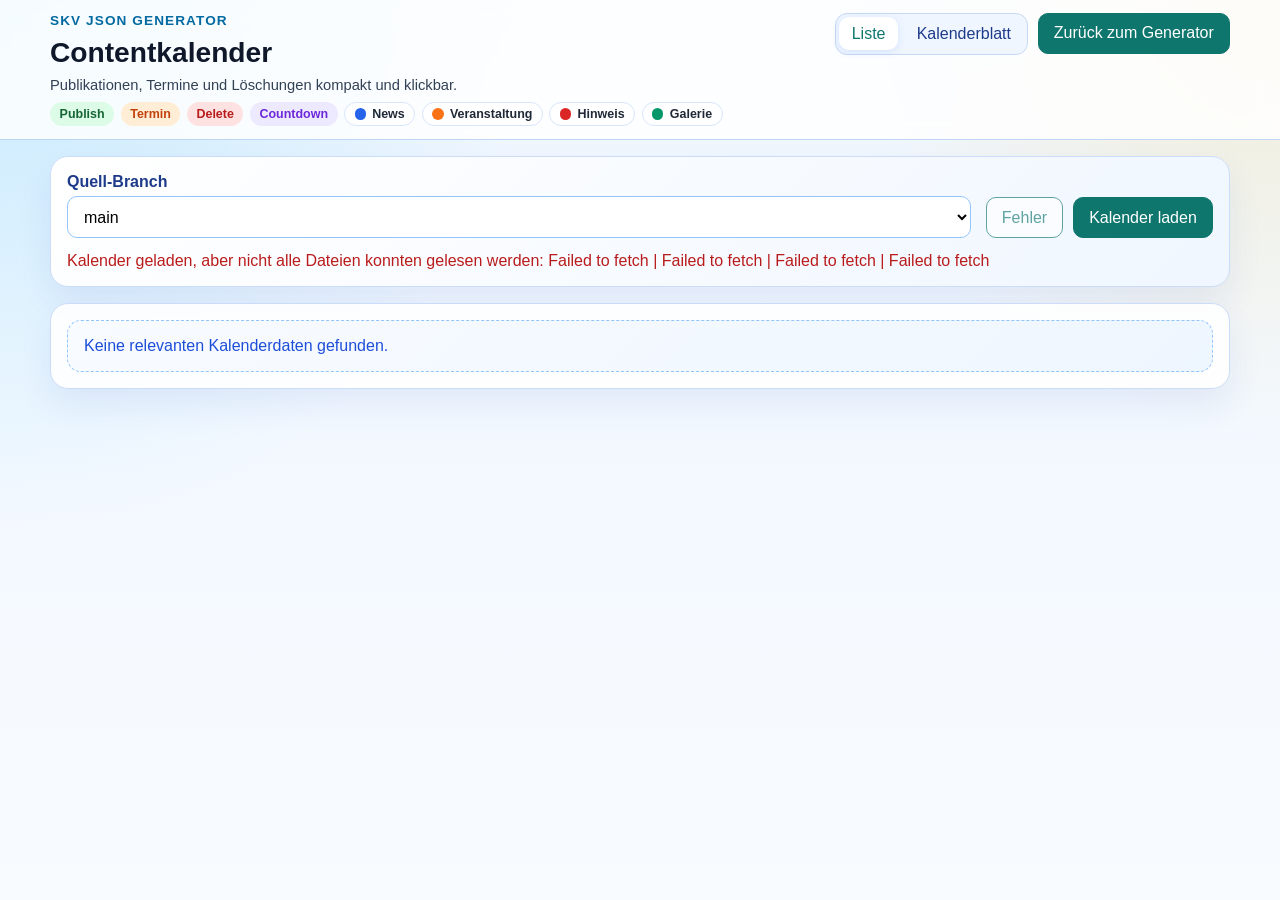
==== kalender/index.html @ b6bf09fe "Kontent-Kalender" ====
<!doctype html>
<html lang="de">
  <head>
    <meta charset="UTF-8" />
    <meta name="viewport" content="width=device-width, initial-scale=1.0" />
    <title>SKV Contentkalender</title>
    <link rel="stylesheet" href="content-calendar.css" />
  </head>
  <body>
    <header class="page-header">
      <div class="page-header-inner">
        <div class="page-header-main">
          <div class="page-header-copy">
            <p class="eyebrow">SKV JSON Generator</p>
            <h1>Contentkalender</h1>
            <p class="lead">Publikationen, Termine und Löschungen kompakt und klickbar.</p>
          </div>
          <div class="legend-bar" aria-label="Legende">
            <span class="legend-pill" data-kind="publish">Publish</span>
            <span class="legend-pill" data-kind="event">Termin</span>
            <span class="legend-pill" data-kind="delete">Delete</span>
            <span class="legend-pill" data-kind="countdown">Countdown</span>
            <span class="legend-dot" data-accent="news">News</span>
            <span class="legend-dot" data-accent="events">Veranstaltung</span>
            <span class="legend-dot" data-accent="header-notices">Hinweis</span>
            <span class="legend-dot" data-accent="gallery-overview">Galerie</span>
          </div>
        </div>
        <div class="page-header-side">
          <div class="view-switch" role="tablist" aria-label="Kalenderansicht">
            <button id="agendaViewBtn" class="view-switch-btn is-active" type="button" data-view="agenda">Liste</button>
            <button id="monthViewBtn" class="view-switch-btn" type="button" data-view="month">Kalenderblatt</button>
          </div>
          <a class="back-link" href="../index.html">Zurück zum Generator</a>
        </div>
      </div>
    </header>

    <main class="container">
      <section class="panel controls-panel">
        <div class="controls-grid">
          <div>
            <label for="sourceBranchSelect">Quell-Branch</label>
            <select id="sourceBranchSelect"></select>
          </div>
          <div class="control-actions">
            <button id="syncBranchesBtn" class="secondary-button" type="button">Branches synchronisieren</button>
            <button id="loadCalendarBtn" type="button">Kalender laden</button>
          </div>
        </div>
        <p id="calendarStatus" class="calendar-status">
          Wähle bei Bedarf einen Quell-Branch und lade dann den Kalender.
        </p>
      </section>

      <section class="panel">
        <div id="calendarBoard" class="calendar-board">
          <p class="calendar-placeholder">Noch kein Kalender geladen.</p>
        </div>
      </section>
    </main>

    <dialog id="calendarDetailDialog" class="detail-dialog">
      <div class="detail-dialog-card">
        <div class="detail-dialog-head">
          <h2 id="calendarDetailTitle">Kalendereintrag</h2>
          <button id="closeCalendarDetailBtn" type="button" class="secondary-button">Schließen</button>
        </div>
        <div id="calendarDetailBody" class="detail-dialog-body"></div>
      </div>
    </dialog>

    <script src="content-calendar.js"></script>
  </body>
</html>
---- kalender/content-calendar.css ----
:root {
  color-scheme: light;
  font-family: "Segoe UI", Tahoma, Geneva, Verdana, sans-serif;
  color: #0f172a;
  background:
    radial-gradient(circle at top left, rgba(56, 189, 248, 0.22), transparent 34%),
    radial-gradient(circle at top right, rgba(251, 191, 36, 0.18), transparent 28%),
    linear-gradient(180deg, #eef6ff 0%, #f8fbff 100%);
}

* { box-sizing: border-box; }

body {
  margin: 0;
  min-height: 100vh;
}

.page-header {
  border-bottom: 1px solid #bfd5f6;
  background: rgba(255, 255, 255, 0.82);
  backdrop-filter: blur(10px);
  position: sticky;
  top: 0;
  z-index: 20;
}

.page-header-inner,
.container {
  width: min(1180px, calc(100% - 2rem));
  margin: 0 auto;
}

.page-header-inner {
  display: flex;
  justify-content: space-between;
  align-items: flex-start;
  gap: 1rem;
  padding: 0.8rem 0;
}

.page-header-main,
.page-header-copy {
  display: grid;
  gap: 0.55rem;
}

.page-header-main {
  flex: 1;
}

.page-header-side {
  display: flex;
  align-items: flex-start;
  gap: 0.6rem;
}

.container {
  padding: 1rem 0 2rem;
}

.eyebrow {
  margin: 0;
  color: #0369a1;
  font-size: 0.85rem;
  font-weight: 700;
  letter-spacing: 0.08em;
  text-transform: uppercase;
}

h1,
h2,
h3,
p {
  margin-top: 0;
}

h1 {
  margin-bottom: 0;
  font-size: clamp(1.45rem, 2.2vw, 2rem);
}

.lead {
  margin-bottom: 0;
  color: #334155;
  font-size: 0.92rem;
}

.legend-bar {
  display: flex;
  flex-wrap: wrap;
  gap: 0.4rem;
}

.legend-pill,
.legend-dot {
  display: inline-flex;
  align-items: center;
  gap: 0.4rem;
  width: fit-content;
  border-radius: 999px;
  padding: 0.24rem 0.6rem;
  font-size: 0.78rem;
  font-weight: 700;
}

.legend-pill {
  background: #dbeafe;
  color: #1d4ed8;
}

.legend-pill[data-kind="publish"] {
  background: #dcfce7;
  color: #166534;
}

.legend-pill[data-kind="event"] {
  background: #ffedd5;
  color: #c2410c;
}

.legend-pill[data-kind="delete"] {
  background: #fee2e2;
  color: #b91c1c;
}

.legend-pill[data-kind="countdown"] {
  background: #ede9fe;
  color: #6d28d9;
}

.legend-dot {
  background: #fff;
  color: #1f2937;
  border: 1px solid #d8e5fb;
}

.legend-dot::before {
  content: "";
  width: 0.7rem;
  height: 0.7rem;
  border-radius: 999px;
  background: #94a3b8;
}

.legend-dot[data-accent="news"]::before { background: #2563eb; }
.legend-dot[data-accent="events"]::before { background: #f97316; }
.legend-dot[data-accent="header-notices"]::before { background: #dc2626; }
.legend-dot[data-accent="gallery-overview"]::before { background: #059669; }

.panel {
  border: 1px solid #cbdcf8;
  border-radius: 18px;
  background: rgba(255, 255, 255, 0.9);
  box-shadow: 0 16px 34px rgba(30, 64, 175, 0.08);
  padding: 1rem;
  margin-bottom: 1rem;
}

.controls-panel {
  background:
    linear-gradient(135deg, rgba(255, 255, 255, 0.96), rgba(239, 246, 255, 0.94)),
    #fff;
}

.controls-grid {
  display: grid;
  gap: 0.9rem;
}

@media (min-width: 760px) {
  .controls-grid {
    grid-template-columns: minmax(220px, 1fr) auto;
    align-items: end;
  }
}

label {
  display: block;
  margin-bottom: 0.35rem;
  font-weight: 700;
  color: #1e3a8a;
}

select,
button,
.back-link {
  border-radius: 10px;
  font: inherit;
}

select {
  width: 100%;
  border: 1px solid #93c5fd;
  padding: 0.65rem 0.75rem;
  background: #fff;
}

.control-actions {
  display: flex;
  flex-wrap: wrap;
  gap: 0.6rem;
}

.view-switch {
  display: inline-flex;
  gap: 0.35rem;
  padding: 0.2rem;
  border: 1px solid #c7d8f5;
  border-radius: 12px;
  background: #eff6ff;
}

.view-switch-btn {
  border: 0;
  background: transparent;
  color: #1e3a8a;
  padding: 0.48rem 0.8rem;
}

.view-switch-btn:hover {
  background: rgba(255, 255, 255, 0.7);
}

.view-switch-btn.is-active {
  background: #fff;
  color: #0f766e;
  box-shadow: 0 2px 8px rgba(37, 99, 235, 0.12);
}

button,
.back-link {
  border: 1px solid #0f766e;
  background: #0f766e;
  color: #fff;
  padding: 0.65rem 0.95rem;
  cursor: pointer;
  text-decoration: none;
}

.secondary-button {
  background: #fff;
  color: #0f766e;
}

.secondary-button:hover {
  background: #ecfeff;
}

button:disabled {
  opacity: 0.65;
  cursor: not-allowed;
}

.calendar-status {
  margin: 0.85rem 0 0;
  color: #334155;
}

.calendar-status.is-success {
  color: #166534;
}

.calendar-status.is-error {
  color: #b91c1c;
}

.calendar-board {
  display: grid;
  gap: 1rem;
}

.calendar-board[data-view="month"] .calendar-month-group {
  gap: 0.65rem;
}

.calendar-placeholder {
  margin: 0;
  padding: 1rem;
  border: 1px dashed #93c5fd;
  border-radius: 14px;
  background: linear-gradient(135deg, #f8fbff, #eef6ff);
  color: #1d4ed8;
}

.calendar-month-group {
  display: grid;
  gap: 0.85rem;
}

.calendar-month-heading {
  margin: 0;
  color: #0f172a;
  font-size: 1rem;
  text-transform: uppercase;
  letter-spacing: 0.06em;
}

.calendar-grid {
  display: grid;
  grid-template-columns: repeat(auto-fit, minmax(220px, 1fr));
  gap: 0.8rem;
}

.calendar-sheet {
  display: grid;
  gap: 0.6rem;
}

.calendar-sheet-weekdays,
.calendar-sheet-grid {
  display: grid;
  grid-template-columns: repeat(7, minmax(0, 1fr));
  gap: 0.45rem;
}

.calendar-sheet-weekday {
  padding: 0.45rem 0.2rem;
  text-align: center;
  color: #475569;
  font-size: 0.8rem;
  font-weight: 700;
  text-transform: uppercase;
  letter-spacing: 0.04em;
}

.calendar-day {
  min-height: 128px;
  padding: 0.55rem;
  border: 1px solid #d8e5fb;
  border-radius: 14px;
  background: linear-gradient(180deg, #fff, #f8fbff);
  display: grid;
  align-content: start;
  gap: 0.45rem;
}

.calendar-day.is-outside {
  opacity: 0.45;
  background: #f8fafc;
}

.calendar-day.is-today {
  border-color: #0f766e;
  box-shadow: 0 0 0 2px rgba(15, 118, 110, 0.12);
}

.calendar-day-number {
  color: #0f172a;
  font-weight: 700;
  font-size: 0.9rem;
}

.calendar-day-points {
  display: grid;
  gap: 0.35rem;
}

.calendar-day-point {
  width: 100%;
  text-align: left;
  border: 1px solid #d8e5fb;
  border-left-width: 5px;
  border-radius: 10px;
  background: #fff;
  color: #0f172a;
  padding: 0.42rem 0.5rem;
  display: grid;
  gap: 0.15rem;
}

.calendar-day-point[data-accent="news"] { border-left-color: #2563eb; }
.calendar-day-point[data-accent="events"] { border-left-color: #f97316; }
.calendar-day-point[data-accent="header-notices"] { border-left-color: #dc2626; }
.calendar-day-point[data-accent="gallery-overview"] { border-left-color: #059669; }

.calendar-day-point-title {
  font-size: 0.79rem;
  font-weight: 700;
  line-height: 1.25;
}

.calendar-day-point-meta {
  display: flex;
  flex-wrap: wrap;
  gap: 0.25rem;
  align-items: center;
}

.calendar-day-point-time {
  color: #475569;
  font-size: 0.74rem;
}

.calendar-point {
  position: relative;
  display: grid;
  gap: 0.7rem;
  text-align: left;
  width: 100%;
  border: 1px solid #d8e5fb;
  border-radius: 16px;
  background: linear-gradient(180deg, #fff, #f8fbff);
  padding: 1rem;
  box-shadow: 0 12px 24px rgba(15, 23, 42, 0.06);
}

.calendar-point::before {
  content: "";
  position: absolute;
  inset: 0 auto 0 0;
  width: 8px;
  border-radius: 16px 0 0 16px;
  background: #94a3b8;
}

.calendar-point[data-accent="news"]::before { background: #2563eb; }
.calendar-point[data-accent="events"]::before { background: #f97316; }
.calendar-point[data-accent="header-notices"]::before { background: #dc2626; }
.calendar-point[data-accent="gallery-overview"]::before { background: #059669; }

.calendar-point:hover {
  transform: translateY(-1px);
  box-shadow: 0 16px 28px rgba(15, 23, 42, 0.1);
}

.calendar-point-top {
  display: flex;
  flex-wrap: wrap;
  gap: 0.45rem;
  align-items: center;
}

.calendar-type-badge,
.calendar-state-badge,
.calendar-date-kind {
  display: inline-flex;
  align-items: center;
  width: fit-content;
  border-radius: 999px;
  padding: 0.22rem 0.58rem;
  font-size: 0.75rem;
  font-weight: 700;
  letter-spacing: 0.04em;
  text-transform: uppercase;
}

.calendar-type-badge {
  background: #dbeafe;
  color: #1d4ed8;
}

.calendar-state-badge {
  background: #e2e8f0;
  color: #475569;
}

.calendar-state-badge[data-state="upcoming"] {
  background: #dcfce7;
  color: #166534;
}

.calendar-state-badge[data-state="live"] {
  background: #fee2e2;
  color: #b91c1c;
}

.calendar-state-badge[data-state="past"] {
  background: #e5e7eb;
  color: #4b5563;
}

.calendar-point-title {
  margin: 0;
  font-size: 1rem;
  color: #0f172a;
}

.calendar-point-date {
  display: grid;
  gap: 0.3rem;
}

.calendar-date-kind {
  background: #dbeafe;
  color: #1d4ed8;
}

.calendar-date-kind[data-kind="publish"] {
  background: #dcfce7;
  color: #166534;
}

.calendar-date-kind[data-kind="event"] {
  background: #ffedd5;
  color: #c2410c;
}

.calendar-date-kind[data-kind="delete"] {
  background: #fee2e2;
  color: #b91c1c;
}

.calendar-date-kind[data-kind="countdown"] {
  background: #ede9fe;
  color: #6d28d9;
}

.calendar-date-value {
  color: #334155;
  font-weight: 600;
}

.calendar-point-hint {
  color: #64748b;
  font-size: 0.84rem;
}

.detail-dialog {
  border: 0;
  padding: 0;
  width: min(760px, calc(100vw - 1rem));
  border-radius: 18px;
  box-shadow: 0 24px 54px rgba(15, 23, 42, 0.28);
}

.detail-dialog::backdrop {
  background: rgba(15, 23, 42, 0.5);
}

.detail-dialog-card {
  padding: 1rem;
  background: #fff;
}

.detail-dialog-head {
  display: flex;
  justify-content: space-between;
  align-items: flex-start;
  gap: 1rem;
  margin-bottom: 1rem;
}

.detail-dialog-head h2 {
  margin-bottom: 0;
}

.detail-dialog-body {
  display: grid;
  gap: 1rem;
}

.detail-section {
  display: grid;
  gap: 0.5rem;
}

.detail-grid {
  display: grid;
  gap: 0.6rem;
}

.detail-row {
  display: grid;
  grid-template-columns: 140px 1fr;
  gap: 0.75rem;
  align-items: start;
}

.detail-label {
  color: #475569;
  font-weight: 700;
}

.detail-date-list {
  display: grid;
  gap: 0.55rem;
}

.detail-date-item {
  display: grid;
  grid-template-columns: auto 1fr;
  gap: 0.7rem;
  align-items: center;
  padding: 0.65rem 0.75rem;
  border: 1px solid #dbeafe;
  border-radius: 12px;
  background: #f8fbff;
}

@media (max-width: 760px) {
  .page-header-inner {
    flex-direction: column;
  }

  .page-header-side {
    width: 100%;
    justify-content: space-between;
  }
}

@media (max-width: 640px) {
  .legend-bar {
    gap: 0.3rem;
  }

  .control-actions {
    width: 100%;
  }

  .control-actions button {
    flex: 1 1 auto;
  }

  .calendar-sheet-weekdays {
    display: none;
  }

  .calendar-sheet-grid {
    grid-template-columns: 1fr;
  }

  .calendar-day {
    min-height: auto;
  }

  .detail-row,
  .detail-date-item {
    grid-template-columns: 1fr;
  }
}
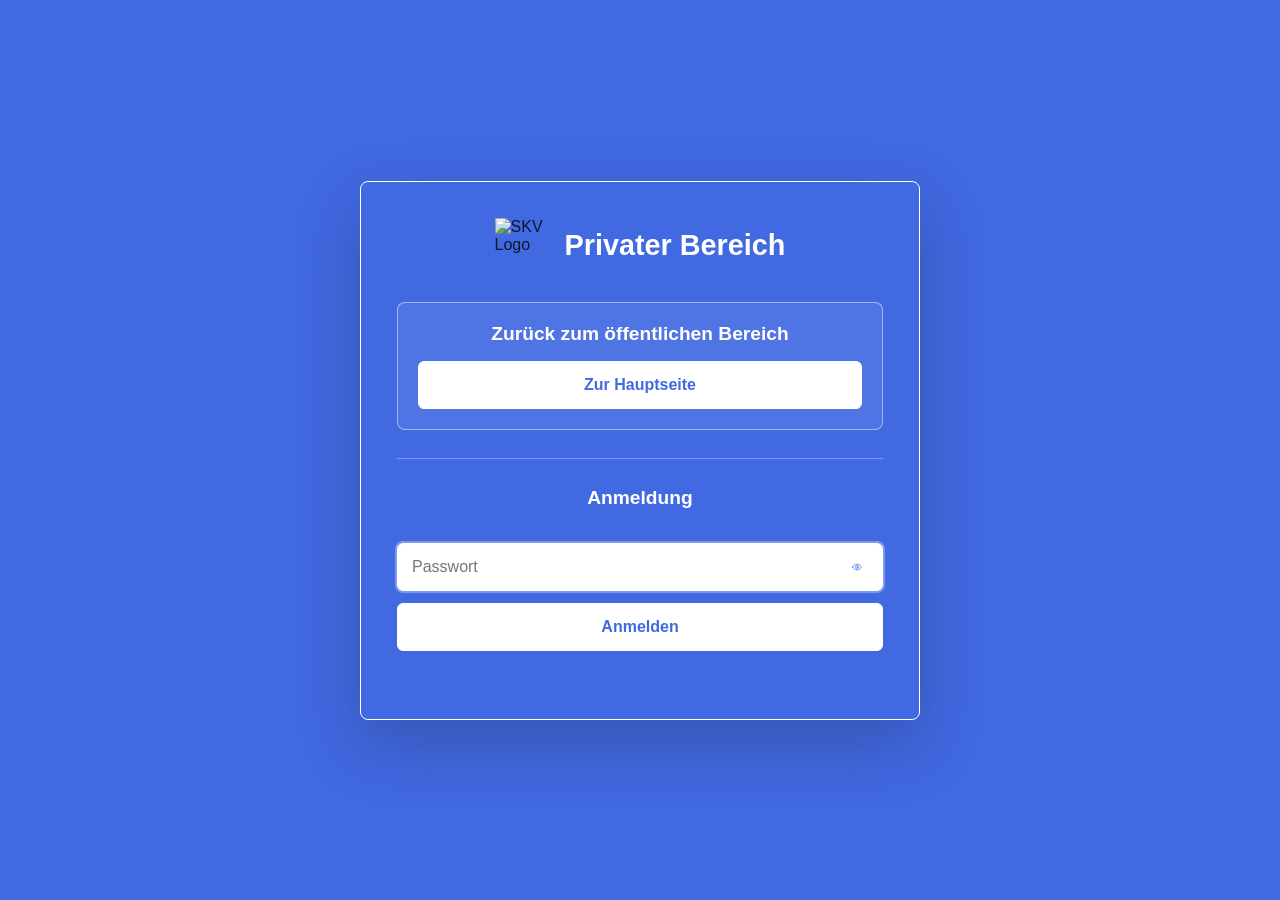
==== commit 00a22da4: "Login" ====
--- a/kalender/index.html
+++ b/kalender/index.html
@@ -4,6 +4,10 @@
     <meta charset="UTF-8" />
     <meta name="viewport" content="width=device-width, initial-scale=1.0" />
     <title>SKV Contentkalender</title>
+    <script>
+      document.documentElement.classList.add("auth-pending");
+    </script>
+    <link rel="stylesheet" href="../auth.css" />
     <link rel="stylesheet" href="content-calendar.css" />
   </head>
   <body>
@@ -70,6 +74,7 @@
       </div>
     </dialog>
 
+    <script src="../auth.js"></script>
     <script src="content-calendar.js"></script>
   </body>
 </html>
--- a/auth.css
+++ b/auth.css
@@ -0,0 +1,188 @@
+.auth-pending body > *:not(.auth-overlay),
+.auth-locked body > *:not(.auth-overlay) {
+  visibility: hidden;
+}
+
+.auth-overlay {
+  position: fixed;
+  inset: 0;
+  z-index: 9999;
+  display: flex;
+  align-items: center;
+  justify-content: center;
+  padding: 24px;
+  background: #4169e1;
+}
+
+.auth-overlay[hidden] {
+  display: none;
+}
+
+.auth-card {
+  width: min(100%, 560px);
+  padding: 36px;
+  border: 1px solid #ffffff;
+  border-radius: 8px;
+  background: #4169e1;
+  box-shadow: 0 24px 64px rgba(15, 23, 42, 0.24);
+}
+
+.auth-header {
+  margin-bottom: 28px;
+}
+
+.auth-title-row {
+  display: flex;
+  align-items: center;
+  justify-content: center;
+  gap: 14px;
+}
+
+.auth-logo {
+  width: 56px;
+  height: 56px;
+  object-fit: contain;
+  flex: 0 0 auto;
+}
+
+.auth-card h1 {
+  margin: 0;
+  font-size: 1.8rem;
+  line-height: 1.2;
+  color: #ffffff;
+  text-align: center;
+}
+
+.auth-option {
+  display: grid;
+  gap: 16px;
+}
+
+.auth-option h2 {
+  margin: 0;
+  color: #ffffff;
+  font-size: 1.2rem;
+  text-align: center;
+}
+
+.auth-option-home {
+  padding: 20px;
+  border: 1px solid rgba(255, 255, 255, 0.48);
+  border-radius: 8px;
+  background: rgba(255, 255, 255, 0.08);
+}
+
+.auth-home-link {
+  display: inline-flex;
+  align-items: center;
+  justify-content: center;
+  min-height: 48px;
+  padding: 12px 16px;
+  border: 1px solid #ffffff;
+  border-radius: 6px;
+  text-decoration: none;
+  font-weight: 700;
+}
+
+.auth-home-link-primary {
+  width: 100%;
+  background: #ffffff;
+  color: #4169e1;
+}
+
+.auth-separator {
+  height: 1px;
+  margin: 28px 0;
+  background: rgba(255, 255, 255, 0.32);
+}
+
+.auth-form {
+  display: grid;
+  gap: 12px;
+  margin-top: 18px;
+}
+
+.auth-password-row {
+  position: relative;
+}
+
+.auth-form input {
+  width: 100%;
+  min-height: 48px;
+  padding: 12px 52px 12px 14px;
+  border: 1px solid #ffffff;
+  border-radius: 6px;
+  background: #ffffff;
+  color: #0f172a;
+  font: inherit;
+}
+
+.auth-form input:focus {
+  outline: 2px solid rgba(255, 255, 255, 0.32);
+  border-color: #ffffff;
+}
+
+.auth-form button {
+  min-height: 48px;
+  padding: 10px 14px;
+  border: 1px solid #ffffff;
+  border-radius: 6px;
+  background: #ffffff;
+  color: #4169e1;
+  font: inherit;
+  font-weight: 700;
+  cursor: pointer;
+}
+
+.auth-toggle-password {
+  position: absolute;
+  top: 50%;
+  right: 6px;
+  width: 40px;
+  min-width: 40px;
+  min-height: 40px;
+  padding: 0;
+  transform: translateY(-50%);
+  display: inline-flex;
+  align-items: center;
+  justify-content: center;
+  border: 0;
+  background: transparent;
+  color: #4169e1;
+}
+
+.auth-toggle-password svg {
+  width: 20px;
+  height: 20px;
+  fill: none;
+  stroke: currentColor;
+  stroke-width: 1.8;
+  stroke-linecap: round;
+  stroke-linejoin: round;
+}
+
+.auth-toggle-password[aria-pressed="true"] {
+  color: #24408f;
+}
+
+.auth-error {
+  min-height: 1.25rem;
+  margin: 0;
+  color: #ffffff;
+  font-size: 0.95rem;
+  text-align: center;
+}
+
+.auth-logout-button {
+  min-height: 2.5rem;
+}
+
+@media (max-width: 640px) {
+  .auth-card {
+    padding: 28px 22px 24px;
+  }
+
+  .auth-card h1 {
+    font-size: 1.55rem;
+  }
+}
